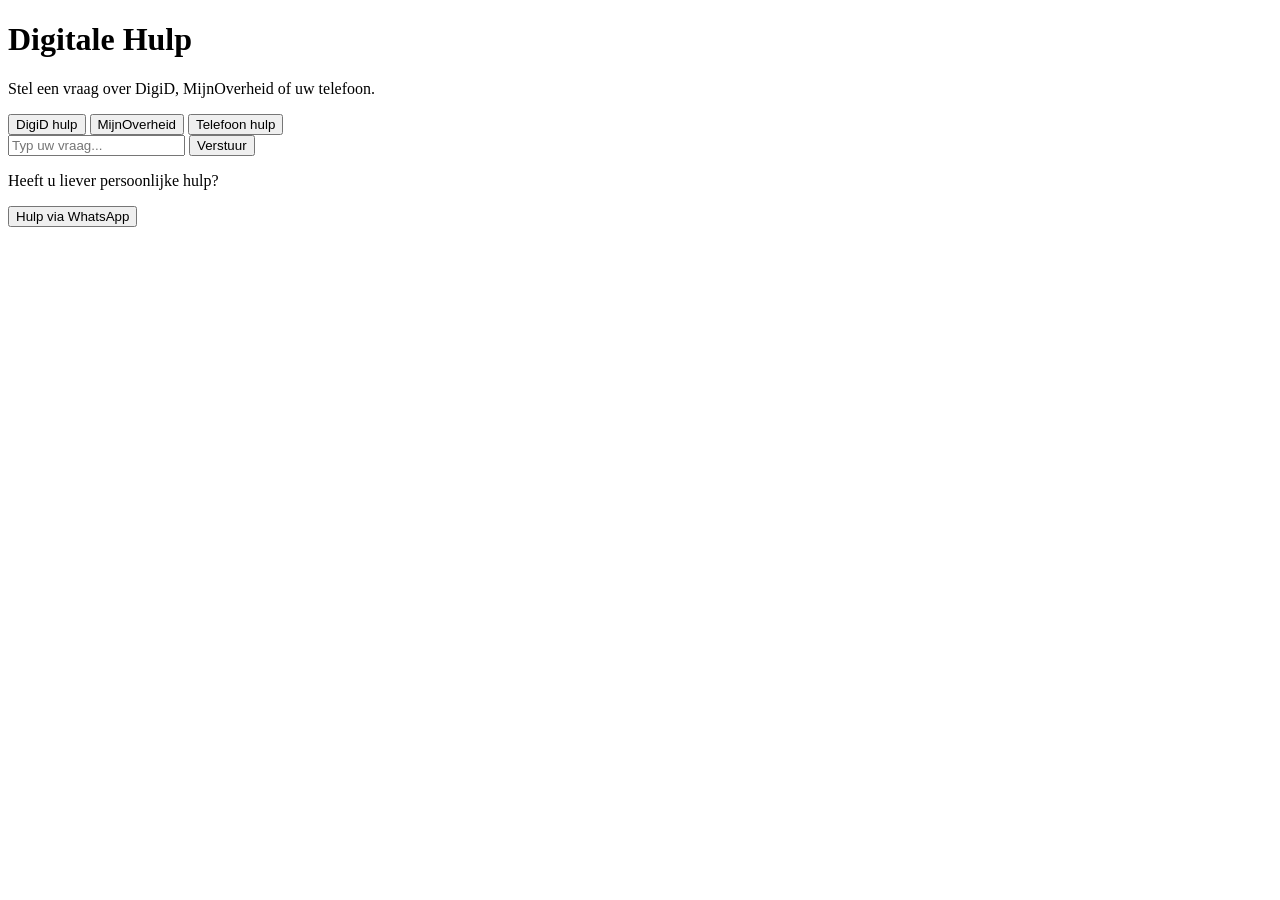
==== index.html @ 4fa7c33f "Add initial HTML structure for digital assistance" ====
<!DOCTYPE html>
<html lang="nl">
<head>
<meta charset="UTF-8">
<title>Digitale Hulp voor Senioren</title>
<link rel="stylesheet" href="style.css">
</head>

<body>

<header>
<h1>Digitale Hulp</h1>
<p>Stel een vraag over DigiD, MijnOverheid of uw telefoon.</p>
</header>

<div class="buttons">
<button onclick="quickQuestion('Hoe maak ik een DigiD?')">DigiD hulp</button>
<button onclick="quickQuestion('Hoe werkt MijnOverheid?')">MijnOverheid</button>
<button onclick="quickQuestion('Ik heb hulp met mijn telefoon')">Telefoon hulp</button>
</div>

<div class="chat-container">

<div id="chat"></div>

<input 
type="text" 
id="userInput" 
placeholder="Typ uw vraag..." 
/>

<button onclick="sendMessage()">Verstuur</button>

</div>

<div class="help">
<p>Heeft u liever persoonlijke hulp?</p>

<a href="https://wa.me/31600000000">
<button class="whatsapp">Hulp via WhatsApp</button>
</a>

</div>

<script src="config.js"></script>
<script src="script.js"></script>

</body>
</html>
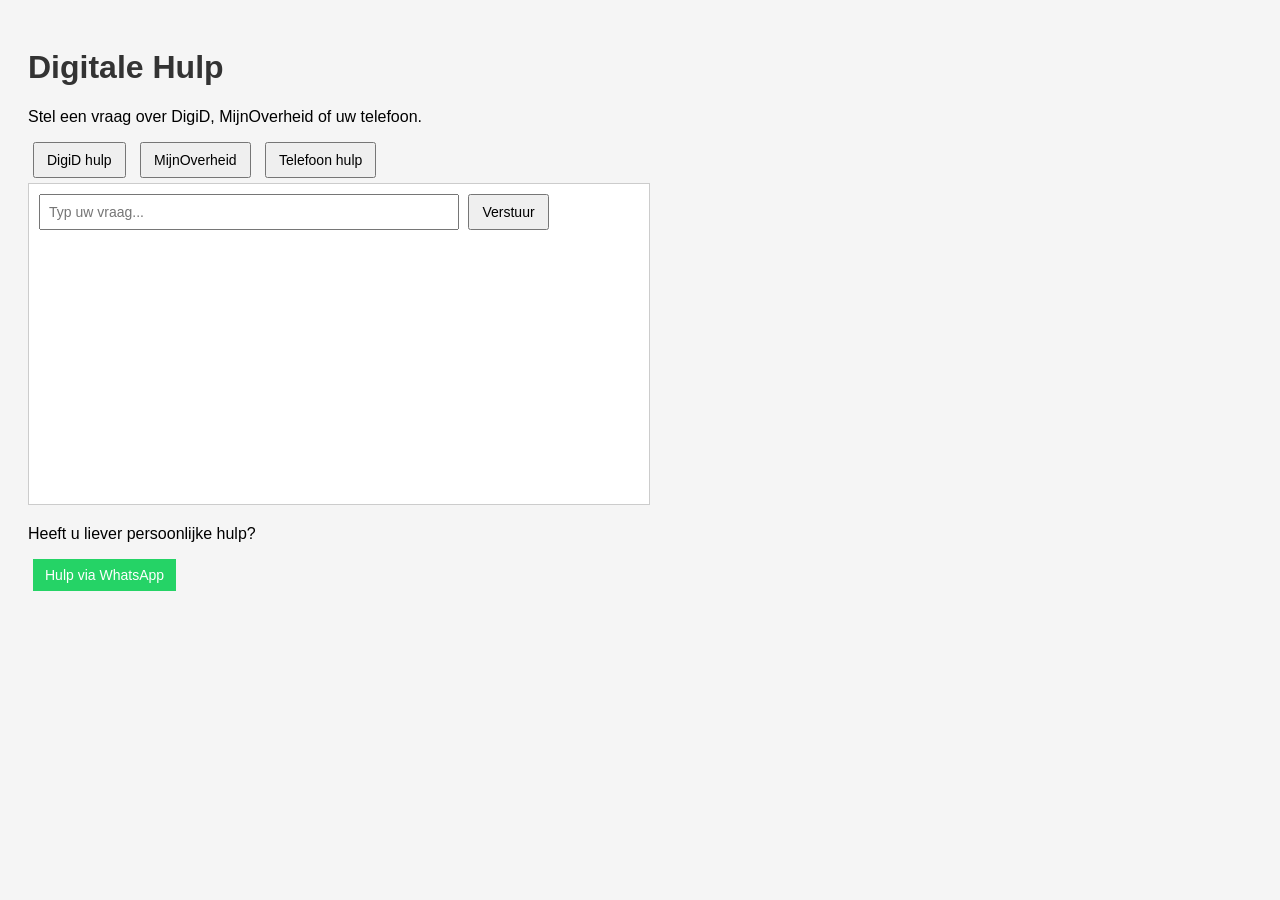
==== commit 7bed4650: "Update index.html" ====
--- a/index.html
+++ b/index.html
@@ -1,47 +1,100 @@
 <!DOCTYPE html>
 <html lang="nl">
 <head>
-<meta charset="UTF-8">
-<title>Digitale Hulp voor Senioren</title>
-<link rel="stylesheet" href="style.css">
+    <meta charset="UTF-8">
+    <title>Digitale Hulp voor Senioren</title>
+    <style>
+        body {
+            font-family: Arial, sans-serif;
+            padding: 20px;
+            background-color: #f5f5f5;
+        }
+
+        h1 {
+            color: #333;
+        }
+
+        .chat-container {
+            border: 1px solid #ccc;
+            padding: 10px;
+            max-width: 600px;
+            height: 300px;
+            overflow-y: auto;
+            background-color: #fff;
+            margin-bottom: 10px;
+        }
+
+        #chat div.user {
+            color: #1a73e8;
+            margin: 5px 0;
+        }
+
+        #chat div.bot {
+            color: #0b8043;
+            margin: 5px 0;
+        }
+
+        input[type="text"] {
+            width: 400px;
+            padding: 8px;
+            font-size: 14px;
+        }
+
+        button {
+            padding: 8px 12px;
+            font-size: 14px;
+            margin-left: 5px;
+            cursor: pointer;
+        }
+
+        .buttons {
+            margin-top: 10px;
+        }
+
+        .buttons button {
+            margin-right: 5px;
+            margin-bottom: 5px;
+        }
+
+        .help {
+            margin-top: 20px;
+        }
+
+        .help .whatsapp {
+            background-color: #25d366;
+            color: white;
+            border: none;
+        }
+    </style>
 </head>
-
 <body>
 
 <header>
-<h1>Digitale Hulp</h1>
-<p>Stel een vraag over DigiD, MijnOverheid of uw telefoon.</p>
+    <h1>Digitale Hulp</h1>
+    <p>Stel een vraag over DigiD, MijnOverheid of uw telefoon.</p>
 </header>
 
 <div class="buttons">
-<button onclick="quickQuestion('Hoe maak ik een DigiD?')">DigiD hulp</button>
-<button onclick="quickQuestion('Hoe werkt MijnOverheid?')">MijnOverheid</button>
-<button onclick="quickQuestion('Ik heb hulp met mijn telefoon')">Telefoon hulp</button>
+    <button onclick="quickQuestion('Hoe maak ik een DigiD?')">DigiD hulp</button>
+    <button onclick="quickQuestion('Hoe werkt MijnOverheid?')">MijnOverheid</button>
+    <button onclick="quickQuestion('Ik heb hulp met mijn telefoon')">Telefoon hulp</button>
 </div>
 
 <div class="chat-container">
+    <div id="chat"></div>
 
-<div id="chat"></div>
-
-<input 
-type="text" 
-id="userInput" 
-placeholder="Typ uw vraag..." 
-/>
-
-<button onclick="sendMessage()">Verstuur</button>
-
+    <input type="text" id="userInput" placeholder="Typ uw vraag..." />
+    <button onclick="sendMessage()">Verstuur</button>
 </div>
 
 <div class="help">
-<p>Heeft u liever persoonlijke hulp?</p>
-
-<a href="https://wa.me/31600000000">
-<button class="whatsapp">Hulp via WhatsApp</button>
-</a>
-
+    <p>Heeft u liever persoonlijke hulp?</p>
+    <a href="https://wa.me/31600000000">
+        <button class="whatsapp">Hulp via WhatsApp</button>
+    </a>
 </div>
 
+<!-- Config en script -->
 <script src="config.js"></script>
 <script src="script.js"></script>
 
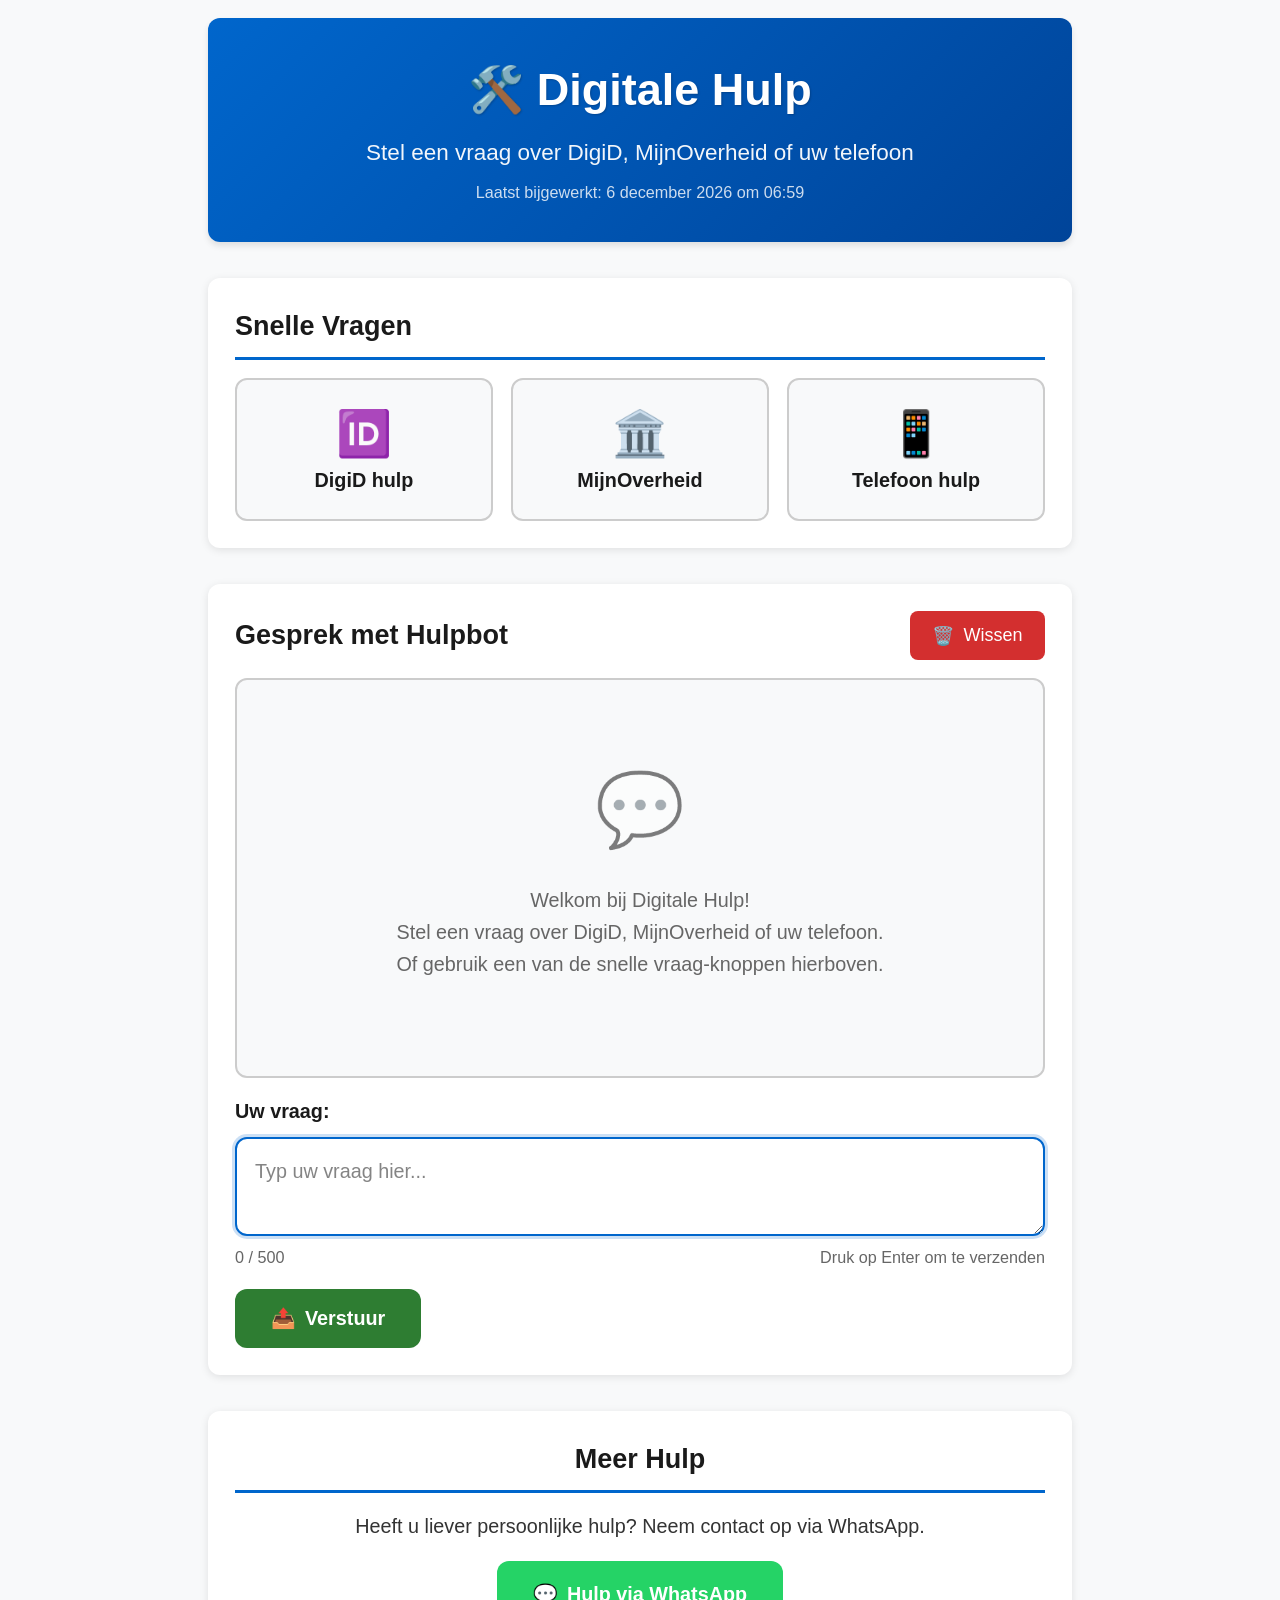
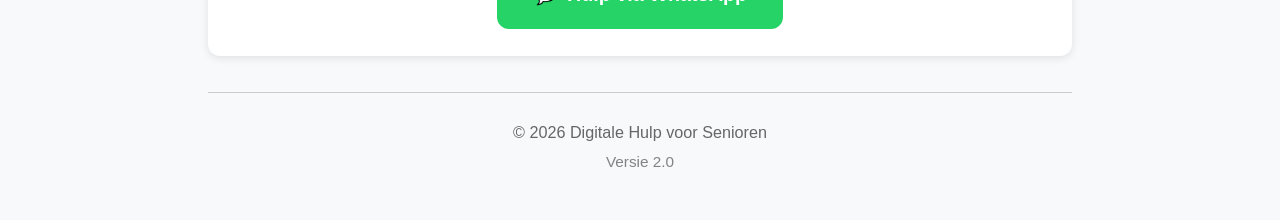
==== commit d3295b27: "feat: enhance chat interface with senior-friendly design and improved UX" ====
--- a/index.html
+++ b/index.html
@@ -2,101 +2,102 @@
 <html lang="nl">
 <head>
     <meta charset="UTF-8">
+    <meta name="viewport" content="width=device-width, initial-scale=1.0">
     <title>Digitale Hulp voor Senioren</title>
-    <style>
-        body {
-            font-family: Arial, sans-serif;
-            padding: 20px;
-            background-color: #f5f5f5;
-        }
-
-        h1 {
-            color: #333;
-        }
-
-        .chat-container {
-            border: 1px solid #ccc;
-            padding: 10px;
-            max-width: 600px;
-            height: 300px;
-            overflow-y: auto;
-            background-color: #fff;
-            margin-bottom: 10px;
-        }
-
-        #chat div.user {
-            color: #1a73e8;
-            margin: 5px 0;
-        }
-
-        #chat div.bot {
-            color: #0b8043;
-            margin: 5px 0;
-        }
-
-        input[type="text"] {
-            width: 400px;
-            padding: 8px;
-            font-size: 14px;
-        }
-
-        button {
-            padding: 8px 12px;
-            font-size: 14px;
-            margin-left: 5px;
-            cursor: pointer;
-        }
-
-        .buttons {
-            margin-top: 10px;
-        }
-
-        .buttons button {
-            margin-right: 5px;
-            margin-bottom: 5px;
-        }
-
-        .help {
-            margin-top: 20px;
-        }
-
-        .help .whatsapp {
-            background-color: #25d366;
-            color: white;
-            border: none;
-        }
-    </style>
+    <meta name="description" content="Digitale hulp voor senioren - Stel vragen over DigiD, MijnOverheid of telefoongebruik">
+    <link rel="stylesheet" href="style.css">
 </head>
 <body>
+    <div class="app-container">
+        <header class="header">
+            <h1>🛠️ Digitale Hulp</h1>
+            <p class="subtitle">Stel een vraag over DigiD, MijnOverheid of uw telefoon</p>
+            <p class="last-updated" id="lastUpdated"></p>
+        </header>
 
-<header>
-    <h1>Digitale Hulp</h1>
-    <p>Stel een vraag over DigiD, MijnOverheid of uw telefoon.</p>
-</header>
+        <main class="main-content">
+            <section class="quick-questions" aria-label="Snelle vragen">
+                <h2>Snelle Vragen</h2>
+                <div class="button-group">
+                    <button class="quick-btn" onclick="quickQuestion('Hoe maak ik een DigiD?')" aria-label="Hulp met DigiD aanmaken">
+                        <span class="icon">🆔</span>
+                        <span class="label">DigiD hulp</span>
+                    </button>
+                    <button class="quick-btn" onclick="quickQuestion('Hoe werkt MijnOverheid?')" aria-label="Hulp met MijnOverheid">
+                        <span class="icon">🏛️</span>
+                        <span class="label">MijnOverheid</span>
+                    </button>
+                    <button class="quick-btn" onclick="quickQuestion('Ik heb hulp met mijn telefoon')" aria-label="Hulp met telefoon">
+                        <span class="icon">📱</span>
+                        <span class="label">Telefoon hulp</span>
+                    </button>
+                </div>
+            </section>
 
-<div class="buttons">
-    <button onclick="quickQuestion('Hoe maak ik een DigiD?')">DigiD hulp</button>
-    <button onclick="quickQuestion('Hoe werkt MijnOverheid?')">MijnOverheid</button>
-    <button onclick="quickQuestion('Ik heb hulp met mijn telefoon')">Telefoon hulp</button>
-</div>
+            <section class="chat-section" aria-label="Chat gesprek">
+                <div class="chat-header">
+                    <h2>Gesprek met Hulpbot</h2>
+                    <button id="clearChatBtn" class="clear-btn" onclick="clearChat()" aria-label="Chat wissen">
+                        <span class="icon">🗑️</span>
+                        <span class="label">Wissen</span>
+                    </button>
+                </div>
 
-<div class="chat-container">
-    <div id="chat"></div>
+                <div class="chat-container" id="chatContainer" role="log" aria-live="polite" aria-atomic="false">
+                    <div id="chat" class="chat-messages"></div>
+                    
+                    <div id="loadingIndicator" class="loading-indicator hidden" aria-hidden="true">
+                        <div class="spinner"></div>
+                        <span>Hulpbot denkt...</span>
+                    </div>
+                </div>
 
-    <input type="text" id="userInput" placeholder="Typ uw vraag..." />
-    <button onclick="sendMessage()">Verstuur</button>
-</div>
+                <div class="error-message hidden" id="errorMessage" role="alert" aria-live="assertive"></div>
 
-<div class="help">
-    <p>Heeft u liever persoonlijke hulp?</p>
-    <a href="https://wa.me/31600000000">
-        <button class="whatsapp">Hulp via WhatsApp</button>
-    </a>
-</div>
+                <form id="messageForm" class="message-form" onsubmit="handleSubmit(event)">
+                    <div class="input-group">
+                        <label for="userInput" class="input-label">Uw vraag:</label>
+                        <textarea 
+                            id="userInput" 
+                            name="userInput"
+                            placeholder="Typ uw vraag hier..."
+                            rows="2"
+                            maxlength="500"
+                            aria-describedby="charCount helpText"
+                            required
+                        ></textarea>
+                        <div class="input-footer">
+                            <span id="charCount" class="char-count">0 / 500</span>
+                            <span id="helpText" class="help-text">Druk op Enter om te verzenden</span>
+                        </div>
+                    </div>
+                    <div class="button-group">
+                        <button type="submit" class="send-btn" id="sendBtn" aria-label="Verstuur vraag">
+                            <span class="icon">📤</span>
+                            <span class="label">Verstuur</span>
+                        </button>
+                    </div>
+                </form>
+            </section>
 
-<!-- Config en script -->
-<script src="config.js"></script>
-<script src="script.js"></script>
+            <section class="help-section" aria-label="Extra hulp">
+                <h2>Meer Hulp</h2>
+                <p>Heeft u liever persoonlijke hulp? Neem contact op via WhatsApp.</p>
+                <a href="https://wa.me/31600000000" class="whatsapp-btn" target="_blank" rel="noopener" aria-label="Hulp via WhatsApp">
+                    <span class="icon">💬</span>
+                    <span class="label">Hulp via WhatsApp</span>
+                </a>
+            </section>
+        </main>
 
+        <footer class="footer">
+            <p>&copy; 2026 Digitale Hulp voor Senioren</p>
+            <p class="version">Versie 2.0</p>
+        </footer>
+    </div>
+
+    <!-- Config and script -->
+    <script src="config.js"></script>
+    <script src="script.js"></script>
 </body>
 </html>
--- a/style.css
+++ b/style.css
@@ -0,0 +1,652 @@
+/* ===================================
+   Digitale Hulp - Senior-Friendly Styles
+   WCAG AA/AAA Compliant
+   =================================== */
+
+/* CSS Reset & Base Styles */
+* {
+    margin: 0;
+    padding: 0;
+    box-sizing: border-box;
+}
+
+:root {
+    /* High Contrast Color Palette */
+    --primary-color: #0066cc;
+    --primary-hover: #0052a3;
+    --secondary-color: #2e7d32;
+    --secondary-hover: #1b5e20;
+    --background-color: #ffffff;
+    --surface-color: #f8f9fa;
+    --text-primary: #1a1a1a;
+    --text-secondary: #333333;
+    --text-muted: #666666;
+    --border-color: #cccccc;
+    --error-color: #d32f2f;
+    --success-color: #388e3c;
+    --shadow-light: rgba(0, 0, 0, 0.1);
+    --shadow-medium: rgba(0, 0, 0, 0.15);
+}
+
+html {
+    font-size: 18px; /* Larger base font for seniors */
+    scroll-behavior: smooth;
+}
+
+body {
+    font-family: 'Segoe UI', Arial, sans-serif;
+    background-color: var(--surface-color);
+    color: var(--text-primary);
+    line-height: 1.6;
+    min-height: 100vh;
+    padding: 0;
+    margin: 0;
+}
+
+/* App Container */
+.app-container {
+    max-width: 900px;
+    margin: 0 auto;
+    padding: 1rem;
+    min-height: 100vh;
+    display: flex;
+    flex-direction: column;
+}
+
+/* Header */
+.header {
+    text-align: center;
+    padding: 2rem 1rem;
+    background: linear-gradient(135deg, var(--primary-color), #004499);
+    color: white;
+    border-radius: 12px;
+    margin-bottom: 2rem;
+    box-shadow: 0 4px 6px var(--shadow-light);
+}
+
+.header h1 {
+    font-size: 2.5rem;
+    font-weight: 700;
+    margin-bottom: 0.5rem;
+    text-shadow: 1px 1px 2px rgba(0, 0, 0, 0.2);
+}
+
+.header .subtitle {
+    font-size: 1.25rem;
+    opacity: 0.95;
+    margin-bottom: 0.5rem;
+}
+
+.header .last-updated {
+    font-size: 0.9rem;
+    opacity: 0.8;
+    margin-top: 0.5rem;
+}
+
+/* Main Content */
+.main-content {
+    flex: 1;
+    display: flex;
+    flex-direction: column;
+    gap: 2rem;
+}
+
+/* Section Styles */
+section {
+    background: var(--background-color);
+    border-radius: 12px;
+    padding: 1.5rem;
+    box-shadow: 0 2px 8px var(--shadow-light);
+}
+
+section h2 {
+    font-size: 1.5rem;
+    color: var(--text-primary);
+    margin-bottom: 1rem;
+    padding-bottom: 0.5rem;
+    border-bottom: 3px solid var(--primary-color);
+}
+
+/* Quick Questions Section */
+.quick-questions .button-group {
+    display: grid;
+    grid-template-columns: repeat(auto-fit, minmax(200px, 1fr));
+    gap: 1rem;
+}
+
+.quick-btn {
+    display: flex;
+    flex-direction: column;
+    align-items: center;
+    justify-content: center;
+    gap: 0.5rem;
+    padding: 1.5rem 1rem;
+    background: var(--surface-color);
+    border: 2px solid var(--border-color);
+    border-radius: 12px;
+    cursor: pointer;
+    transition: all 0.2s ease;
+    min-height: 120px;
+    font-size: 1rem;
+    color: var(--text-primary);
+}
+
+.quick-btn:hover {
+    background: var(--primary-color);
+    color: white;
+    border-color: var(--primary-color);
+    transform: translateY(-2px);
+    box-shadow: 0 4px 12px var(--shadow-medium);
+}
+
+.quick-btn:focus {
+    outline: 3px solid var(--primary-color);
+    outline-offset: 2px;
+}
+
+.quick-btn .icon {
+    font-size: 2.5rem;
+}
+
+.quick-btn .label {
+    font-weight: 600;
+    font-size: 1.1rem;
+}
+
+/* Chat Section */
+.chat-section {
+    display: flex;
+    flex-direction: column;
+    gap: 1rem;
+}
+
+.chat-header {
+    display: flex;
+    justify-content: space-between;
+    align-items: center;
+    flex-wrap: wrap;
+    gap: 1rem;
+}
+
+.chat-header h2 {
+    margin-bottom: 0;
+    border-bottom: none;
+    padding-bottom: 0;
+}
+
+.clear-btn {
+    display: flex;
+    align-items: center;
+    gap: 0.5rem;
+    padding: 0.75rem 1.25rem;
+    background: var(--error-color);
+    color: white;
+    border: none;
+    border-radius: 8px;
+    cursor: pointer;
+    font-size: 1rem;
+    transition: all 0.2s ease;
+    min-height: 44px;
+}
+
+.clear-btn:hover {
+    background: #b71c1c;
+    transform: translateY(-1px);
+}
+
+.clear-btn:focus {
+    outline: 3px solid var(--primary-color);
+    outline-offset: 2px;
+}
+
+/* Chat Container */
+.chat-container {
+    border: 2px solid var(--border-color);
+    border-radius: 12px;
+    background: var(--surface-color);
+    min-height: 400px;
+    max-height: 500px;
+    overflow-y: auto;
+    display: flex;
+    flex-direction: column;
+    position: relative;
+}
+
+.chat-messages {
+    flex: 1;
+    overflow-y: auto;
+    padding: 1rem;
+    display: flex;
+    flex-direction: column;
+    gap: 0.75rem;
+}
+
+/* Message Bubbles */
+.user, .bot {
+    max-width: 85%;
+    padding: 1rem 1.25rem;
+    border-radius: 18px;
+    line-height: 1.5;
+    word-wrap: break-word;
+    position: relative;
+    animation: fadeIn 0.3s ease;
+}
+
+@keyframes fadeIn {
+    from {
+        opacity: 0;
+        transform: translateY(10px);
+    }
+    to {
+        opacity: 1;
+        transform: translateY(0);
+    }
+}
+
+.user {
+    align-self: flex-end;
+    background: var(--primary-color);
+    color: white;
+    border-bottom-right-radius: 6px;
+}
+
+.user b {
+    color: rgba(255, 255, 255, 0.9);
+    font-weight: 600;
+    display: block;
+    margin-bottom: 0.25rem;
+    font-size: 0.9rem;
+}
+
+.bot {
+    align-self: flex-start;
+    background: white;
+    color: var(--text-primary);
+    border: 2px solid var(--border-color);
+    border-bottom-left-radius: 6px;
+}
+
+.bot b {
+    color: var(--secondary-color);
+    font-weight: 600;
+    display: block;
+    margin-bottom: 0.25rem;
+    font-size: 0.9rem;
+}
+
+/* Timestamp */
+.message-time {
+    display: block;
+    font-size: 0.75rem;
+    margin-top: 0.5rem;
+    opacity: 0.7;
+    text-align: right;
+}
+
+/* Loading Indicator */
+.loading-indicator {
+    position: absolute;
+    bottom: 0;
+    left: 0;
+    right: 0;
+    background: rgba(255, 255, 255, 0.95);
+    padding: 1rem;
+    display: flex;
+    align-items: center;
+    justify-content: center;
+    gap: 0.75rem;
+    border-top: 2px solid var(--border-color);
+    animation: slideUp 0.3s ease;
+}
+
+@keyframes slideUp {
+    from {
+        transform: translateY(100%);
+    }
+    to {
+        transform: translateY(0);
+    }
+}
+
+.loading-indicator.hidden {
+    display: none;
+}
+
+.spinner {
+    width: 24px;
+    height: 24px;
+    border: 3px solid var(--border-color);
+    border-top: 3px solid var(--primary-color);
+    border-radius: 50%;
+    animation: spin 1s linear infinite;
+}
+
+@keyframes spin {
+    0% { transform: rotate(0deg); }
+    100% { transform: rotate(360deg); }
+}
+
+/* Error Message */
+.error-message {
+    padding: 1rem;
+    background: #ffebee;
+    border: 2px solid var(--error-color);
+    border-radius: 8px;
+    color: var(--error-color);
+    font-weight: 500;
+    margin-top: 0.5rem;
+    animation: shake 0.5s ease;
+}
+
+@keyframes shake {
+    0%, 100% { transform: translateX(0); }
+    25% { transform: translateX(-5px); }
+    75% { transform: translateX(5px); }
+}
+
+.error-message.hidden {
+    display: none;
+}
+
+/* Message Form */
+.message-form {
+    display: flex;
+    flex-direction: column;
+    gap: 1rem;
+}
+
+.input-group {
+    display: flex;
+    flex-direction: column;
+    gap: 0.5rem;
+}
+
+.input-label {
+    font-size: 1.1rem;
+    font-weight: 600;
+    color: var(--text-primary);
+}
+
+textarea {
+    width: 100%;
+    padding: 1rem;
+    font-size: 1.1rem;
+    font-family: inherit;
+    border: 2px solid var(--border-color);
+    border-radius: 12px;
+    resize: vertical;
+    min-height: 80px;
+    max-height: 150px;
+    transition: border-color 0.2s ease;
+    line-height: 1.5;
+}
+
+textarea:focus {
+    outline: none;
+    border-color: var(--primary-color);
+    box-shadow: 0 0 0 3px rgba(0, 102, 204, 0.2);
+}
+
+textarea::placeholder {
+    color: var(--text-muted);
+    opacity: 0.8;
+}
+
+.input-footer {
+    display: flex;
+    justify-content: space-between;
+    align-items: center;
+    font-size: 0.9rem;
+    color: var(--text-muted);
+}
+
+.char-count {
+    font-weight: 500;
+}
+
+.char-count.warning {
+    color: #ff9800;
+}
+
+.char-count.limit-reached {
+    color: var(--error-color);
+    font-weight: 600;
+}
+
+/* Buttons */
+.button-group {
+    display: flex;
+    gap: 0.75rem;
+    flex-wrap: wrap;
+}
+
+.send-btn {
+    display: flex;
+    align-items: center;
+    justify-content: center;
+    gap: 0.5rem;
+    padding: 1rem 2rem;
+    background: var(--secondary-color);
+    color: white;
+    border: none;
+    border-radius: 12px;
+    cursor: pointer;
+    font-size: 1.1rem;
+    font-weight: 600;
+    transition: all 0.2s ease;
+    min-height: 56px;
+    min-width: 160px;
+}
+
+.send-btn:hover {
+    background: var(--secondary-hover);
+    transform: translateY(-2px);
+    box-shadow: 0 4px 12px var(--shadow-medium);
+}
+
+.send-btn:focus {
+    outline: 3px solid var(--primary-color);
+    outline-offset: 2px;
+}
+
+.send-btn:disabled {
+    background: var(--text-muted);
+    cursor: not-allowed;
+    transform: none;
+    box-shadow: none;
+}
+
+/* Help Section */
+.help-section {
+    text-align: center;
+}
+
+.help-section p {
+    margin-bottom: 1rem;
+    font-size: 1.1rem;
+    color: var(--text-secondary);
+}
+
+.whatsapp-btn {
+    display: inline-flex;
+    align-items: center;
+    gap: 0.5rem;
+    padding: 1rem 2rem;
+    background: #25d366;
+    color: white;
+    text-decoration: none;
+    border-radius: 12px;
+    font-size: 1.1rem;
+    font-weight: 600;
+    transition: all 0.2s ease;
+    min-height: 56px;
+}
+
+.whatsapp-btn:hover {
+    background: #20bd5a;
+    transform: translateY(-2px);
+    box-shadow: 0 4px 12px rgba(37, 211, 102, 0.3);
+}
+
+.whatsapp-btn:focus {
+    outline: 3px solid var(--primary-color);
+    outline-offset: 2px;
+}
+
+/* Footer */
+.footer {
+    text-align: center;
+    padding: 1.5rem;
+    margin-top: 2rem;
+    color: var(--text-muted);
+    font-size: 0.9rem;
+    border-top: 1px solid var(--border-color);
+}
+
+.footer .version {
+    font-size: 0.85rem;
+    margin-top: 0.25rem;
+    opacity: 0.8;
+}
+
+/* Empty State */
+.empty-state {
+    text-align: center;
+    padding: 3rem 2rem;
+    color: var(--text-muted);
+}
+
+.empty-state .icon {
+    font-size: 4rem;
+    margin-bottom: 1rem;
+    opacity: 0.5;
+}
+
+.empty-state p {
+    font-size: 1.1rem;
+    line-height: 1.6;
+}
+
+/* Responsive Design */
+@media (max-width: 768px) {
+    html {
+        font-size: 16px;
+    }
+
+    .app-container {
+        padding: 0.5rem;
+    }
+
+    .header {
+        padding: 1.5rem 1rem;
+        border-radius: 8px;
+    }
+
+    .header h1 {
+        font-size: 2rem;
+    }
+
+    .header .subtitle {
+        font-size: 1.1rem;
+    }
+
+    section {
+        padding: 1.25rem;
+        border-radius: 8px;
+    }
+
+    .quick-questions .button-group {
+        grid-template-columns: 1fr;
+    }
+
+    .quick-btn {
+        min-height: 100px;
+        padding: 1.25rem 1rem;
+    }
+
+    .quick-btn .icon {
+        font-size: 2rem;
+    }
+
+    .chat-container {
+        min-height: 350px;
+        max-height: 400px;
+    }
+
+    .user, .bot {
+        max-width: 90%;
+        padding: 0.875rem 1rem;
+    }
+
+    .button-group {
+        flex-direction: column;
+    }
+
+    .send-btn, .clear-btn, .whatsapp-btn {
+        width: 100%;
+    }
+}
+
+/* High Contrast Mode Support */
+@media (prefers-contrast: high) {
+    :root {
+        --text-primary: #000000;
+        --text-secondary: #000000;
+        --border-color: #000000;
+    }
+
+    .user {
+        background: #0000ff;
+        color: #ffffff;
+    }
+
+    .bot {
+        background: #ffffff;
+        border-width: 3px;
+    }
+}
+
+/* Reduced Motion Support */
+@media (prefers-reduced-motion: reduce) {
+    * {
+        animation: none !important;
+        transition: none !important;
+    }
+}
+
+/* Print Styles */
+@media print {
+    .button-group,
+    .message-form,
+    .help-section {
+        display: none;
+    }
+
+    .chat-container {
+        border: 1px solid #000;
+        page-break-inside: avoid;
+    }
+}
+
+/* Scrollbar Styling */
+.chat-messages::-webkit-scrollbar,
+.chat-container::-webkit-scrollbar {
+    width: 12px;
+}
+
+.chat-messages::-webkit-scrollbar-track,
+.chat-container::-webkit-scrollbar-track {
+    background: var(--surface-color);
+    border-radius: 6px;
+}
+
+.chat-messages::-webkit-scrollbar-thumb,
+.chat-container::-webkit-scrollbar-thumb {
+    background: var(--border-color);
+    border-radius: 6px;
+}
+
+.chat-messages::-webkit-scrollbar-thumb:hover,
+.chat-container::-webkit-scrollbar-thumb:hover {
+    background: var(--text-muted);
+}
